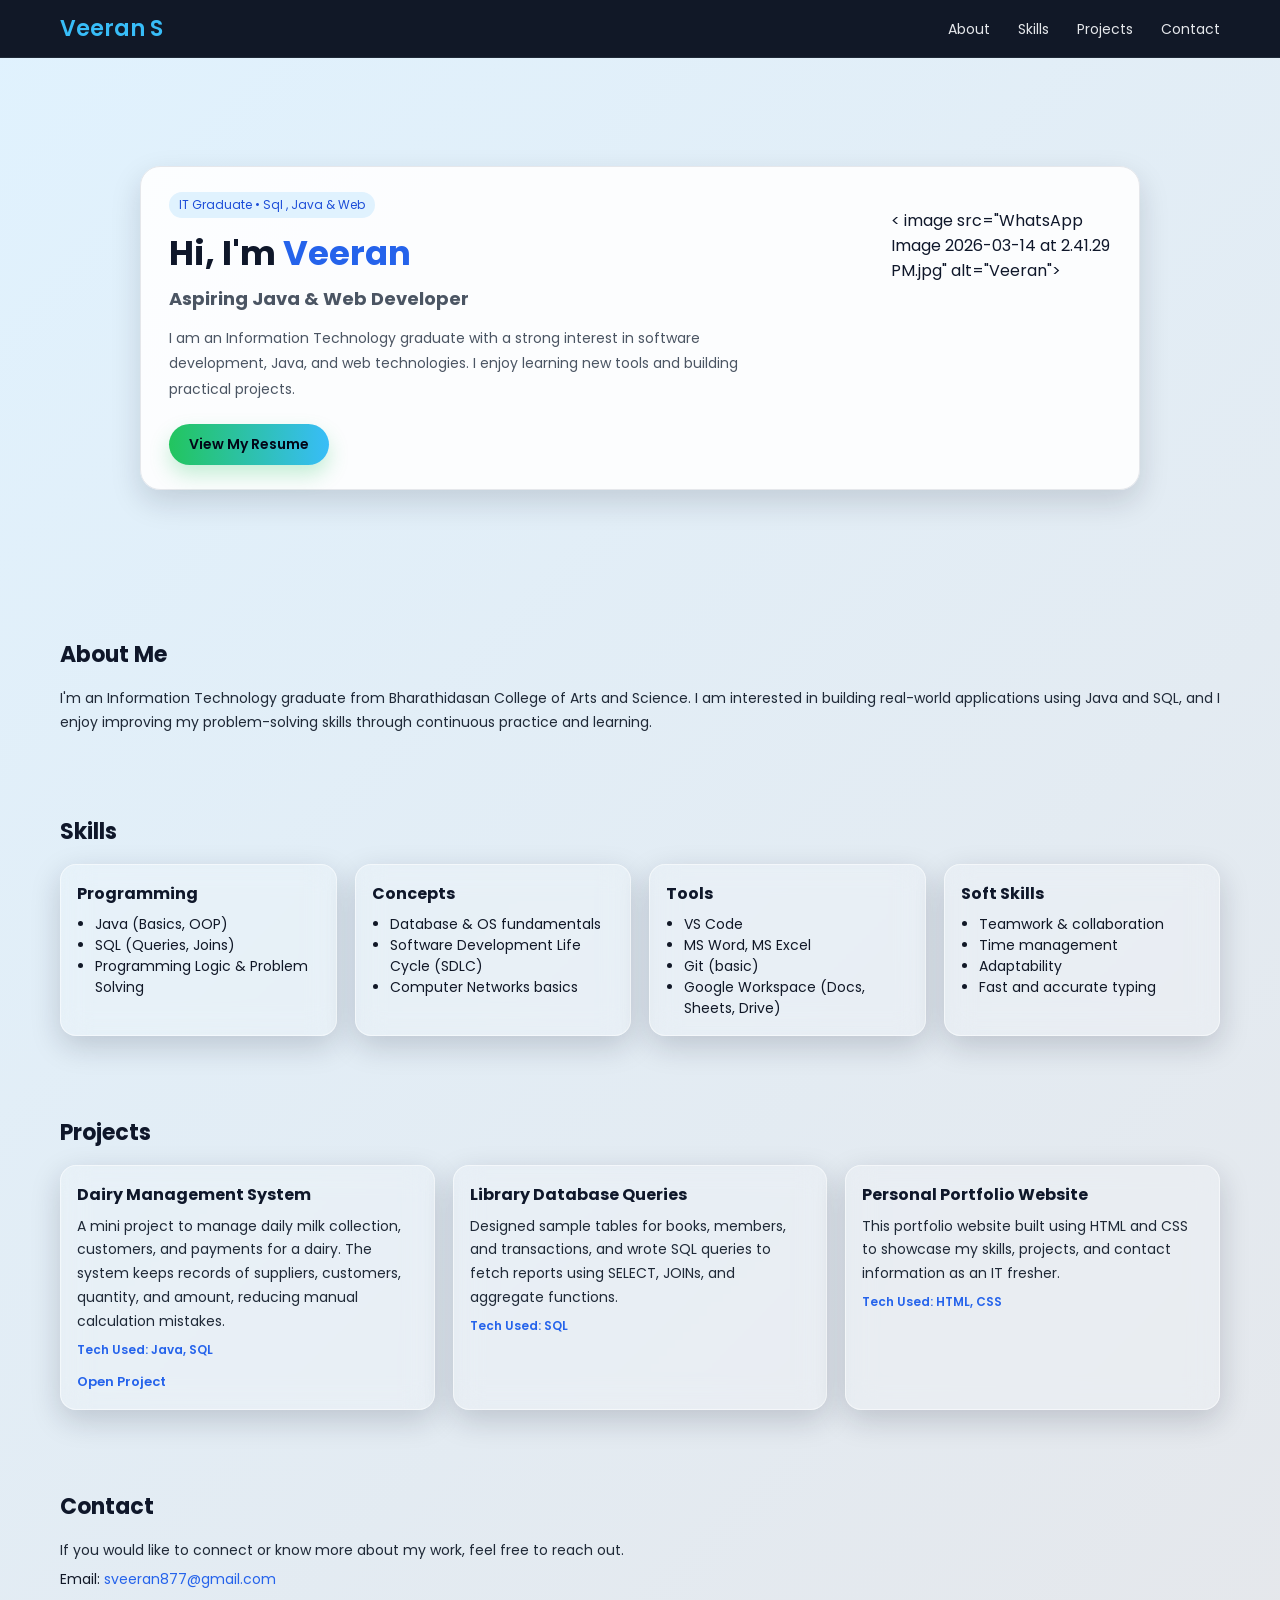
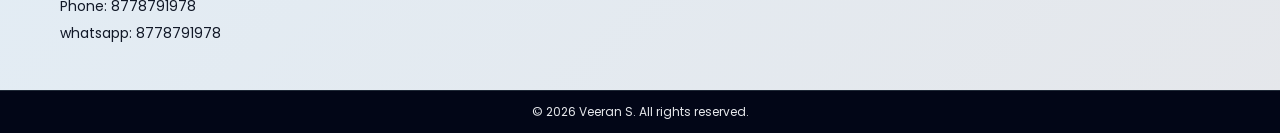
==== index.html @ ae5a6240 "Update index.html" ====
<!doctype html>
<html lang="en">
  <head>
    <meta charset="UTF-8" />
    <title>Veeran S | Portfolio</title>
    <link rel="stylesheet" href="style.css" />
  </head>
  <body>
    <!-- Navbar -->
    <header class="navbar">
      <div class="logo">Veeran S</div>
      <nav>
        <a href="#about">About</a>
        <a href="#skills">Skills</a>
        <a href="#projects">Projects</a>
        <a href="#contact">Contact</a>
      </nav>
    </header>

    <!-- Hero section -->
    <section class="hero">
      <div class="hero-content">
        <div class="hero-text">
          <p class="tag">IT Graduate •  Sql , Java & Web</p>
          <h1>Hi, I'm <span class="highlight">Veeran</span></h1>
          <h2>Aspiring Java & Web Developer</h2>
          <p class="hero-desc">
            I am an Information Technology graduate with a strong interest in
            software development, Java, and web technologies. I enjoy learning
            new tools and building practical projects.
          </p>
          <a href="Veera Resume.pdf" class="btn" target="_blank">View My Resume</a>

        </div>

        <div class="hero-photo">
          <div class="photo-frame">
            <!-- Photo file: 1234.avif (same folder as index.html) -->
            < image src="WhatsApp Image 2026-03-14 at 2.41.29 PM.jpg" alt="Veeran">
          </div>
        </div>
      </div>
    </section>

    <!-- About -->
    <section id="about" class="section">
      <h2>About Me</h2>
      <p>
        I'm an Information Technology graduate from Bharathidasan College of
        Arts and Science. I am interested in building real-world applications
        using Java and SQL, and I enjoy improving my problem-solving skills
        through continuous practice and learning.
      </p>
    </section>

    <!-- Skills -->
    <section id="skills" class="section">
      <h2>Skills</h2>

      <div class="skills-grid">
        <div class="skill-card">
          <h3>Programming</h3>
          <ul>
            <li>Java (Basics, OOP)</li>
            <li>SQL (Queries, Joins)</li>
            <li>Programming Logic & Problem Solving</li>
          </ul>
        </div>

        <div class="skill-card">
          <h3>Concepts</h3>
          <ul>
            <li>Database & OS fundamentals</li>
            <li>Software Development Life Cycle (SDLC)</li>
            <li>Computer Networks basics</li>
          </ul>
        </div>

        <div class="skill-card">
          <h3>Tools</h3>
          <ul>
            <li>VS Code</li>
            <li>MS Word, MS Excel</li>
            <li>Git (basic)</li>
            <li>Google Workspace (Docs, Sheets, Drive)</li>
          </ul>
        </div>

        <div class="skill-card">
          <h3>Soft Skills</h3>
          <ul>
            <li>Teamwork & collaboration</li>
            <li>Time management</li>
            <li>Adaptability</li>
            <li>Fast and accurate typing</li>
          </ul>
        </div>
      </div>
    </section>

    <!-- Projects -->
    <section id="projects" class="section">
      <h2>Projects</h2>

      <div class="projects-grid">
       <div class="project-card">
  <h3>Dairy Management System</h3>
  <p>
    A mini project to manage daily milk collection, customers, and payments for a dairy.
    The system keeps records of suppliers, customers, quantity, and amount, reducing
    manual calculation mistakes.
  </p>
  <p class="tech">Tech Used: Java, SQL</p>
  <a class="project-link" href="dairy%20management%20system/" target="_blank">Open Project</a>
</div>


        <div class="project-card">
          <h3>Library Database Queries</h3>
          <p>
            Designed sample tables for books, members, and transactions, and
            wrote SQL queries to fetch reports using SELECT, JOINs, and
            aggregate functions.
          </p>
          <p class="tech">Tech Used: SQL</p>
        </div>

        <div class="project-card">
          <h3>Personal Portfolio Website</h3>
          <p>
            This portfolio website built using HTML and CSS to showcase my
            skills, projects, and contact information as an IT fresher.
          </p>
          <p class="tech">Tech Used: HTML, CSS</p>
        </div>
      </div>
    </section>

    <!-- Contact -->
    <section id="contact" class="section">
      <h2>Contact</h2>
      <p>
        If you would like to connect or know more about my work, feel free to
        reach out.
      </p>
      <ul class="contact-list">
        <li>
          Email: <a href="mailto:sveeran877@gmail.com">sveeran877@gmail.com</a>
        </li>
        <li>Phone: 8778791978</li>
        <li>whatsapp: 8778791978</li>
        <!-- Ready aana apram uncomment pannalaam -->
        <!-- <li>LinkedIn: <a href="#" target="_blank">My LinkedIn</a></li> -->
        <!-- <li>GitHub: <a href="#" target="_blank">My GitHub</a></li> -->
      </ul>
    </section>

    <footer class="footer">
      <p>© 2026 Veeran S. All rights reserved.</p>
    </footer>
  </body>
</html>
---- style.css ----
@import url('https://fonts.googleapis.com/css2?family=Poppins:wght@300;400;600&display=swap');

* {
  margin: 0;
  padding: 0;
  box-sizing: border-box;
  font-family: 'Poppins', sans-serif;
}

/* Overall background – light grey, not pure white */
body {
  background: linear-gradient(135deg, #e0f2fe, #e5e7eb);
  color: #0f172a;
}


/* Navbar – slightly darker */
.navbar {
  position: sticky;
  top: 0;
  background: #111827;
  padding: 12px 60px;
  display: flex;
  justify-content: space-between;
  align-items: center;
  z-index: 10;
  border-bottom: 1px solid #1f2937;
}

.logo {
  font-weight: 600;
  font-size: 22px;
  color: #38bdf8;
}

.navbar nav a {
  margin-left: 24px;
  text-decoration: none;
  color: #e5e7eb;
  font-size: 14px;
  transition: 0.2s;
}

.navbar nav a:hover {
  color: #38bdf8;
}

/* Hero – subtle dark with soft gradient */
/* Hero – light background, text clear ah theriyanum */
.hero {
  padding: 70px 20px 70px;
  min-height: 60vh;
  display: flex;
  justify-content: center;
  align-items: center;
}

.hero-content {
  max-width: 1000px;
  width: 100%;
  padding: 24px 28px;
  border-radius: 20px;
  background: rgba(255, 255, 255, 0.9);  /* innum white, glass blur kammi */
  border: 1px solid #e5e7eb;
  box-shadow: 0 12px 30px rgba(15, 23, 42, 0.15);
  display: flex;
  align-items: center;
  justify-content: space-between;
  gap: 36px;
}

.hero-text {
  max-width: 600px;
  color: #0f172a;   /* main text dark */
}

.tag {
  display: inline-block;
  font-size: 12px;
  padding: 4px 10px;
  border-radius: 999px;
  background: #e0f2fe;
  color: #1d4ed8;
  margin-bottom: 10px;
}

.hero h1 {
  font-size: 34px;
  margin-bottom: 6px;
  color: #0f172a;
}

.highlight {
  color: #2563eb;
}

.hero h2 {
  font-size: 18px;
  margin-bottom: 14px;
  color: #4b5563;
}

.hero-desc {
  font-size: 14px;
  line-height: 1.8;
  margin-bottom: 22px;
  color: #4b5563;
}


.btn {
  display: inline-block;
  padding: 10px 20px;
  background: linear-gradient(90deg, #22c55e, #38bdf8);
  color: #020617;
  text-decoration: none;
  border-radius: 999px;
  font-weight: 600;
  font-size: 14px;
  box-shadow: 0 10px 20px rgba(34, 197, 94, 0.25);
}

/* Photo */
.hero-photo {
  display: flex;
  justify-content: center;
}


 .photo-frame {
  width: 220px;
  height: 240px;
  border-radius: 24px;
}


.photo-frame img {
  width: 100%;
  height: 100%;
  object-fit: cover;
}

/* Sections – light grey, cards on top */
/* Sections – transparent feel */
.section {
  padding: 40px 60px;
  background: transparent;
}

.section:nth-of-type(even) {
  background: transparent;
}

.section h2 {
  font-size: 22px;
  margin-bottom: 16px;
  color: #0f172a;
}

.section p {
  font-size: 14px;
  color: #1f2937;
  line-height: 1.7;
}

/* Skills grid */
.skills-grid {
  display: grid;
  grid-template-columns: repeat(auto-fit, minmax(230px, 1fr));
  gap: 18px;
  margin-top: 10px;
}

/* Glass card base */
.skill-card,
.project-card {
  background: rgba(255, 255, 255, 0.18);
  border-radius: 16px;
  padding: 16px;
  border: 1px solid rgba(255, 255, 255, 0.5);
  backdrop-filter: blur(14px);
  -webkit-backdrop-filter: blur(14px);
  box-shadow: 0 10px 30px rgba(15, 23, 42, 0.18);
}

/* Skills specific */
.skill-card h3 {
  margin-bottom: 8px;
  font-size: 16px;
  color: #0f172a;
}

.skill-card ul {
  list-style: disc;
  margin-left: 18px;
  font-size: 14px;
  color: #111827;
}

/* Projects grid */
.projects-grid {
  display: grid;
  grid-template-columns: repeat(auto-fit, minmax(250px, 1fr));
  gap: 18px;
  margin-top: 10px;
}

.project-card {
  transition: transform 0.15s ease, box-shadow 0.15s ease, border-color 0.15s;
}

.project-card:hover {
  transform: translateY(-4px);
  border-color: rgba(59, 130, 246, 0.7);
  box-shadow: 0 14px 36px rgba(15, 23, 42, 0.22);
}

.project-card h3 {
  margin-bottom: 8px;
  font-size: 16px;
  color: #0f172a;
}

.project-card p {
  font-size: 14px;
  margin-bottom: 6px;
  color: #1f2937;
}

.project-card .tech {
  font-size: 12px;
  color: #2563eb;
  font-weight: 600;
}

.project-link {
  display: inline-block;
  margin-top: 6px;
  font-size: 13px;
  color: #2563eb;
  text-decoration: none;
  font-weight: 600;
}

.project-link:hover {
  text-decoration: underline;
}


/* Contact */
.contact-list {
  list-style: none;
  font-size: 14px;
  color: #111827;
  margin-top: 6px;
}

.contact-list li {
  margin-bottom: 6px;
}

.contact-list a {
  color: #2563eb;
  text-decoration: none;
}

/* Footer */
.footer {
  text-align: center;
  padding: 12px 0;
  font-size: 12px;
  color: #e5e7eb;
  background: #020617;
  border-top: 1px solid #1f2937;
}

/* Responsive */
@media (max-width: 768px) {
  .navbar {
    padding: 10px 18px;
  }

  .hero {
    padding: 40px 18px 40px;
  }

  .hero-content {
    flex-direction: column-reverse;
  }

  .section {
    padding: 30px 18px;
  }

  .hero h1 {
    font-size: 26px;
  }
}
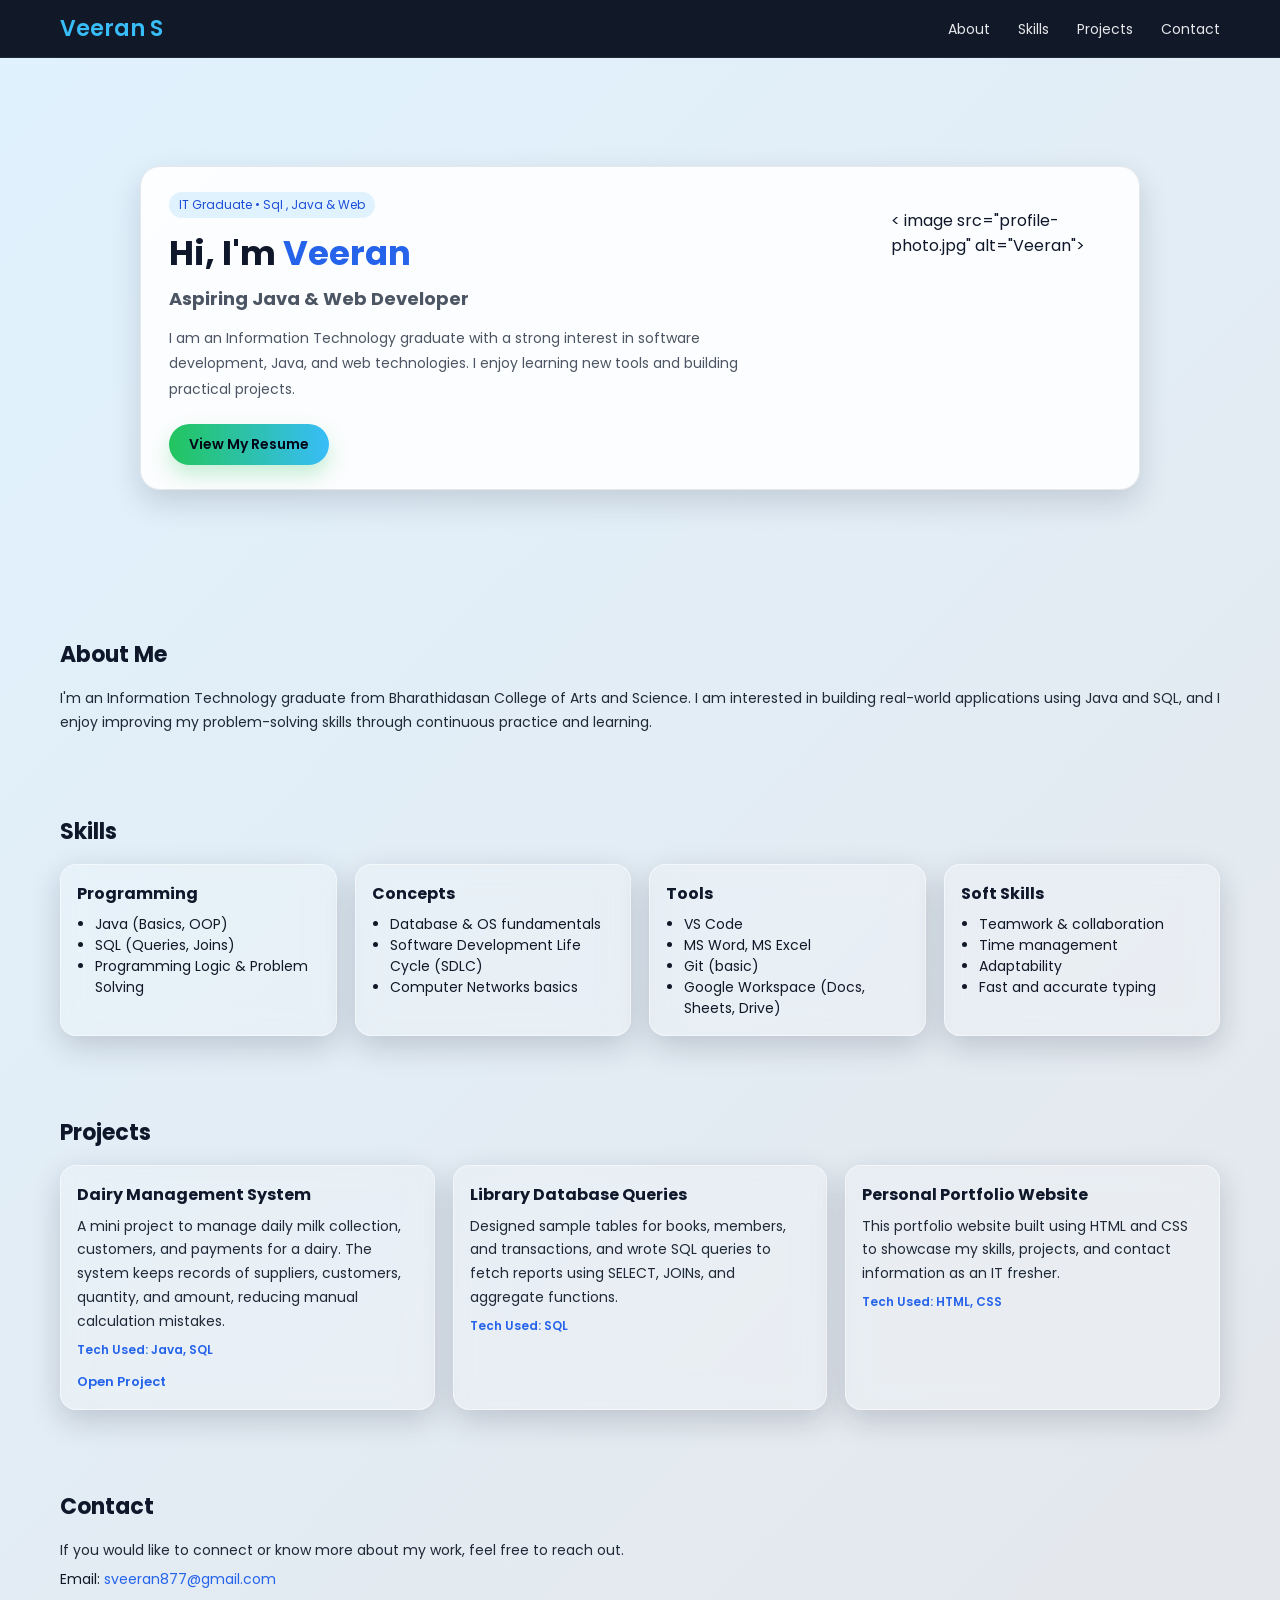
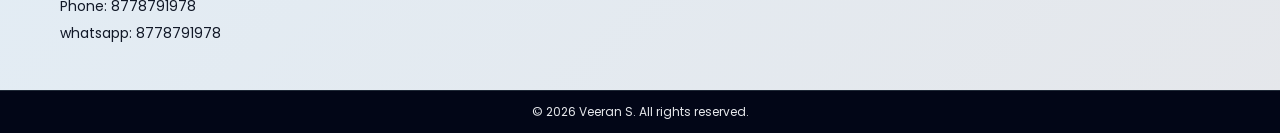
==== commit dc7f45e1: "Update index.html" ====
--- a/index.html
+++ b/index.html
@@ -36,7 +36,7 @@
         <div class="hero-photo">
           <div class="photo-frame">
             <!-- Photo file: 1234.avif (same folder as index.html) -->
-            < image src="WhatsApp Image 2026-03-14 at 2.41.29 PM.jpg" alt="Veeran">
+            < image src="profile-photo.jpg" alt="Veeran">
           </div>
         </div>
       </div>
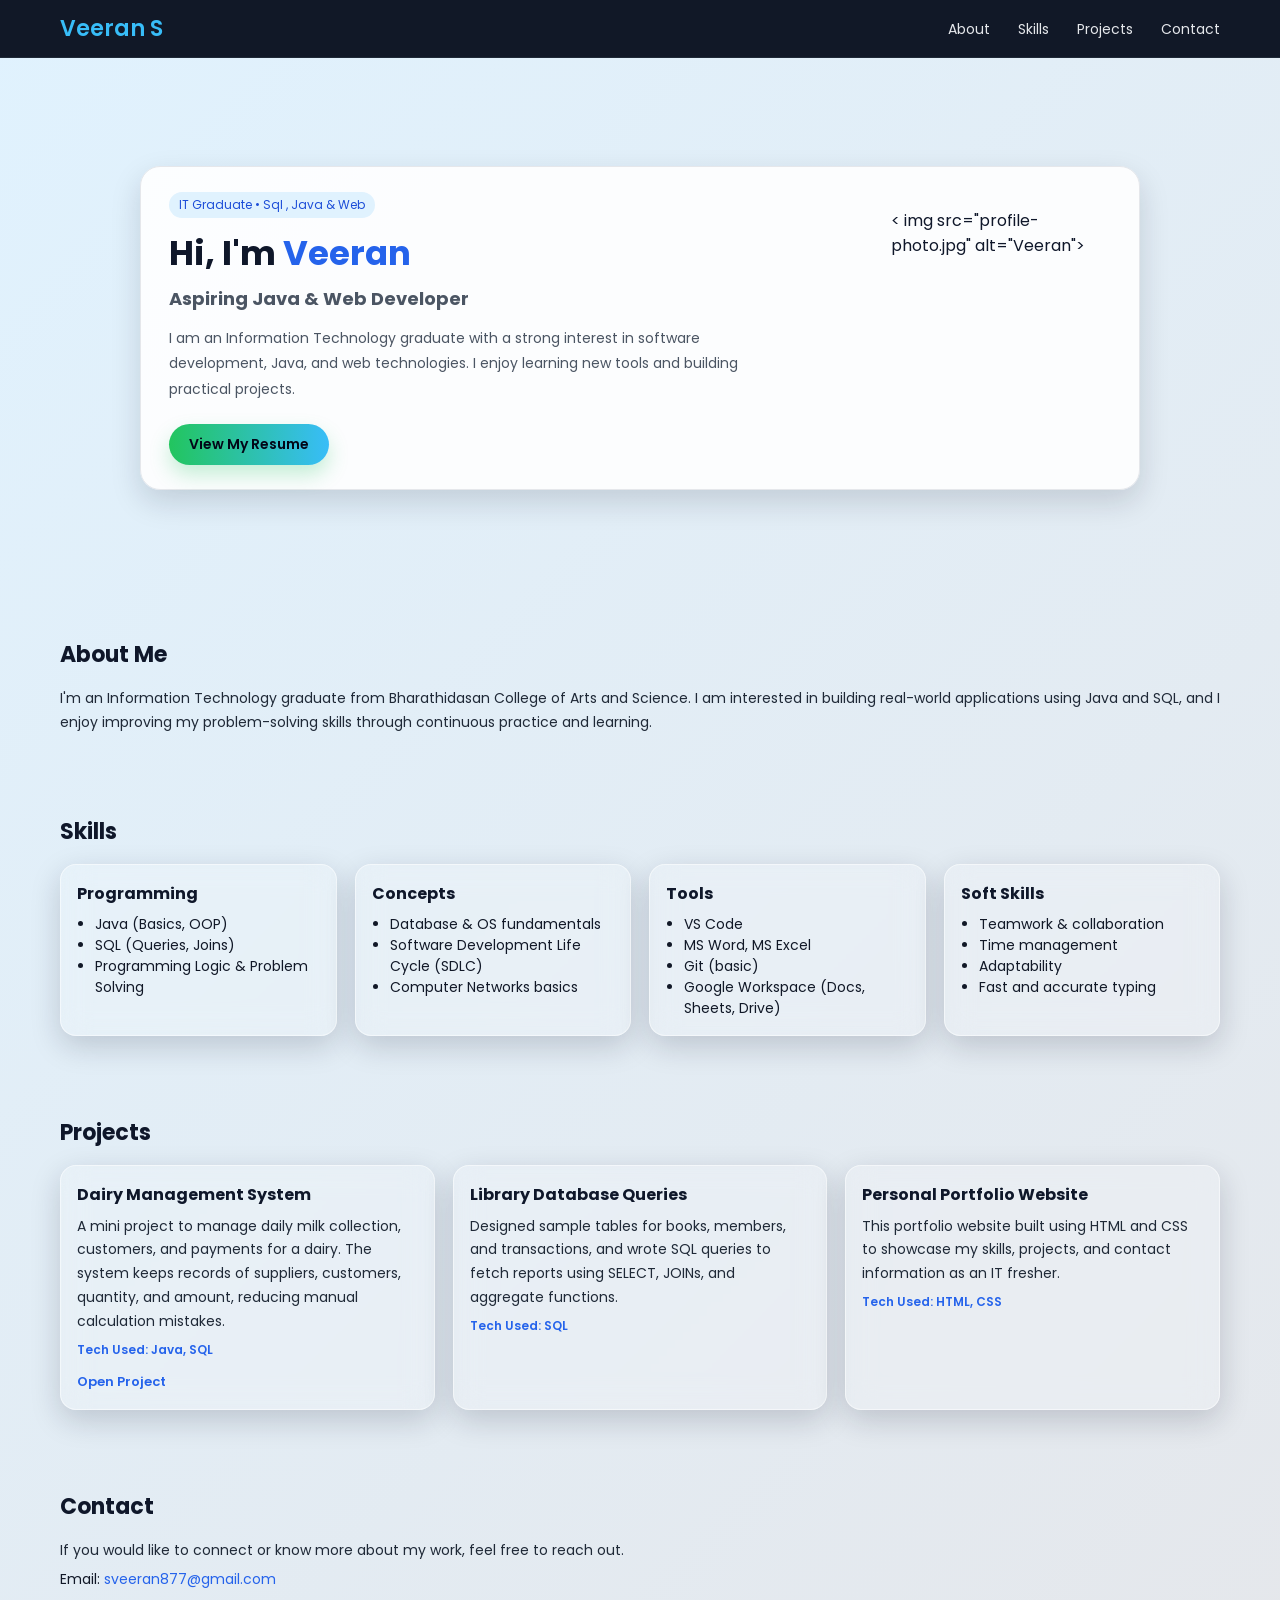
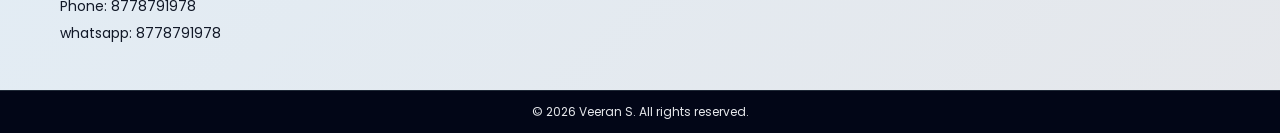
==== commit 398e5797: "Update index.html" ====
--- a/index.html
+++ b/index.html
@@ -36,7 +36,7 @@
         <div class="hero-photo">
           <div class="photo-frame">
             <!-- Photo file: 1234.avif (same folder as index.html) -->
-            < image src="profile-photo.jpg" alt="Veeran">
+            < img src="profile-photo.jpg" alt="Veeran">
           </div>
         </div>
       </div>
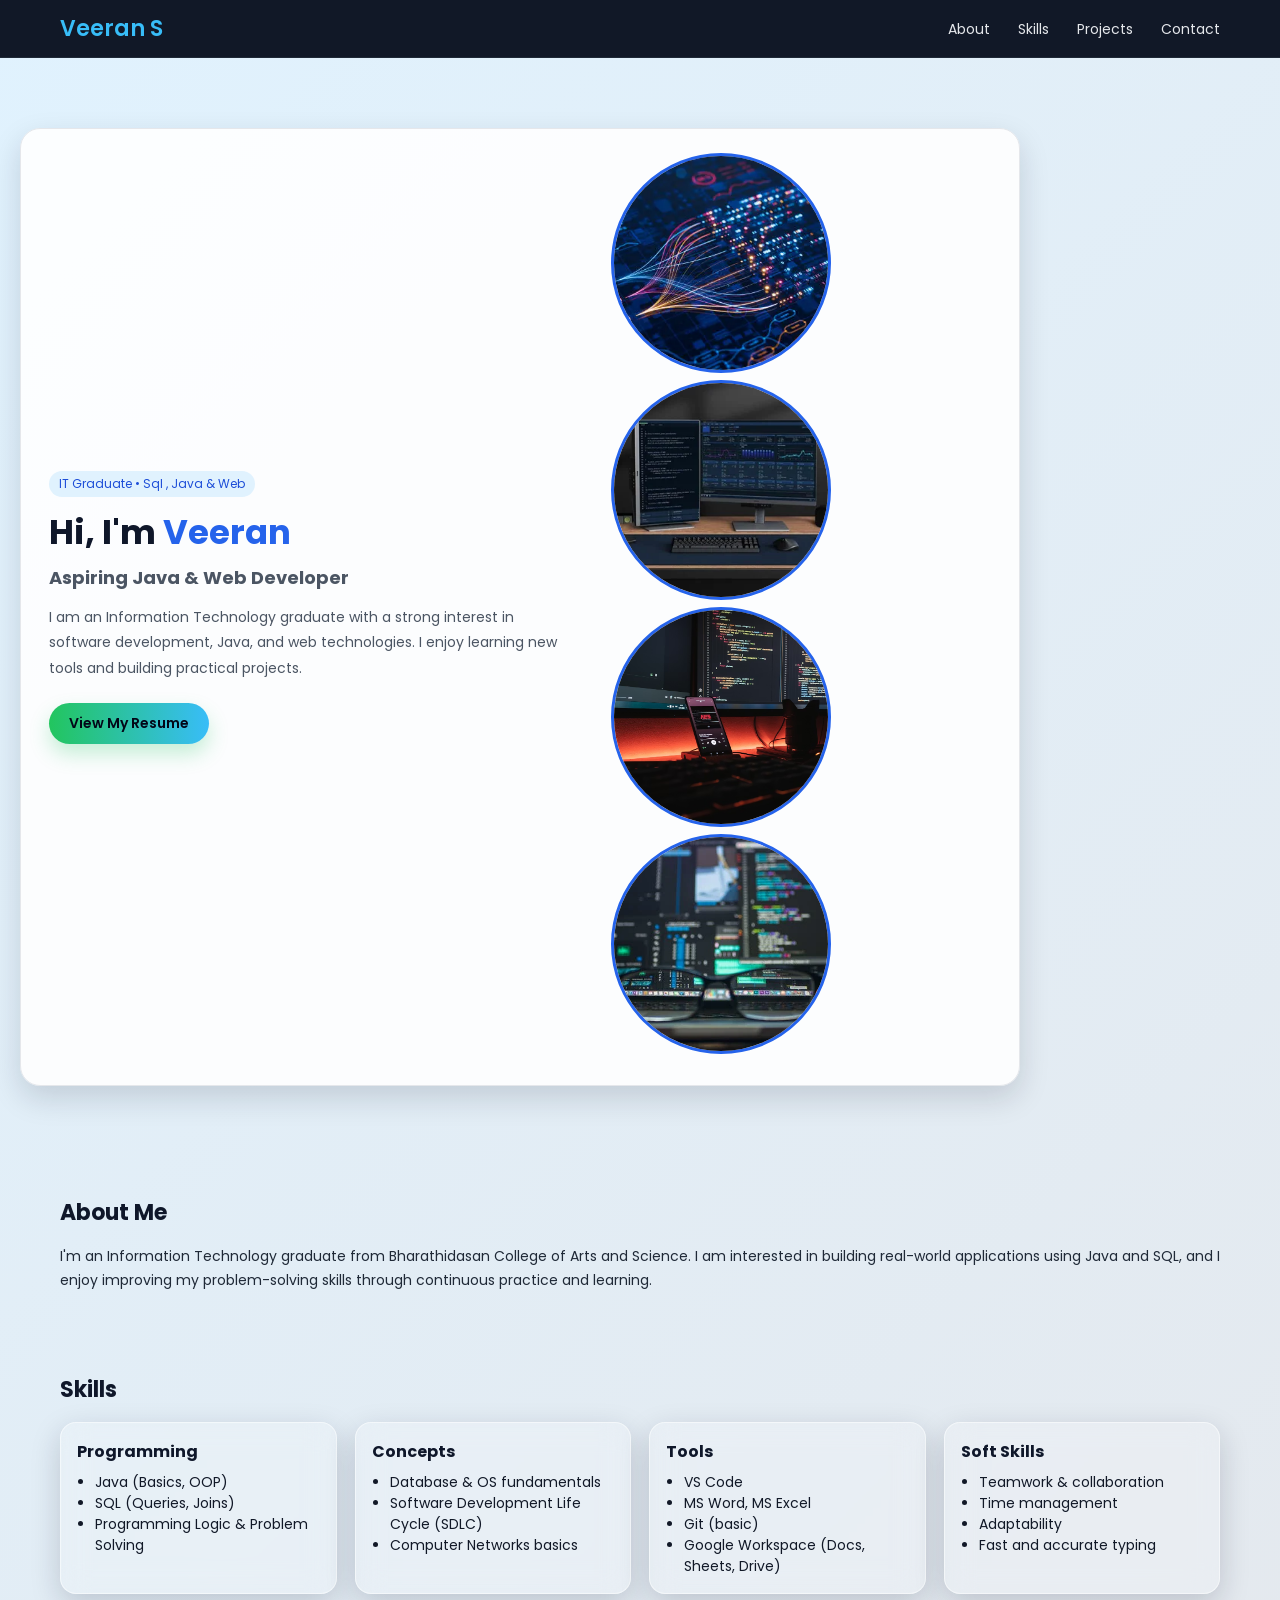
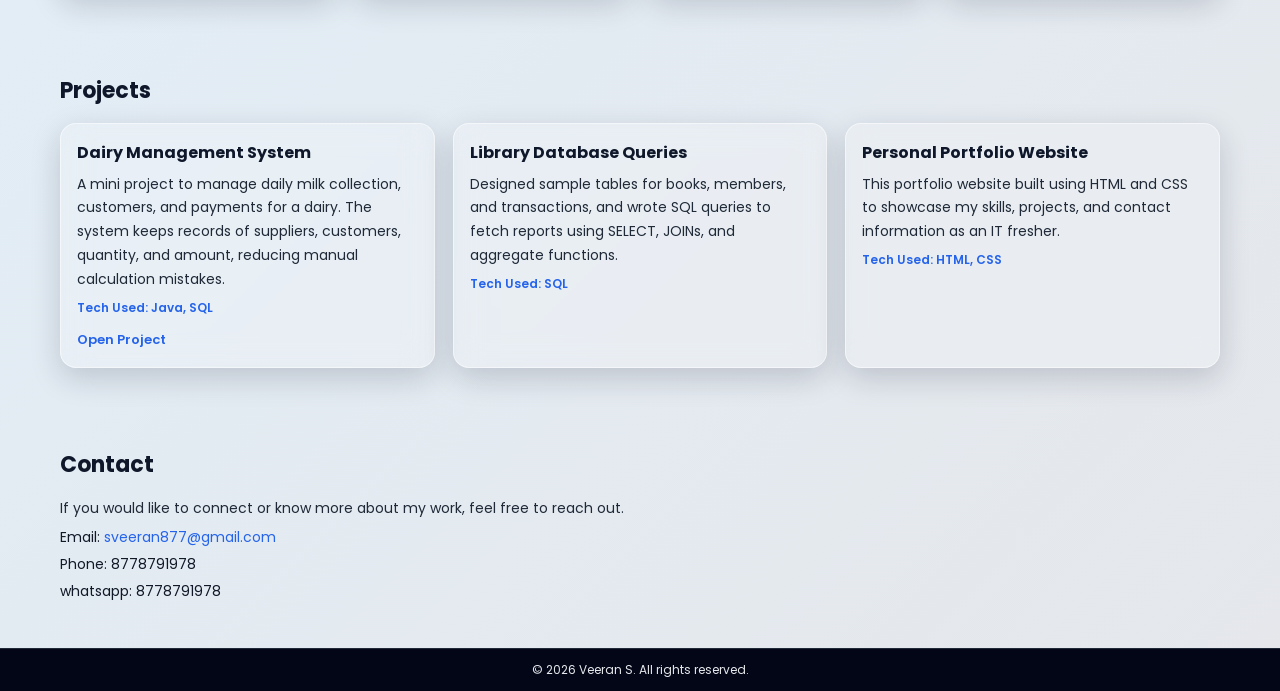
==== commit be57e932: "Update index.html" ====
--- a/index.html
+++ b/index.html
@@ -30,13 +30,15 @@
             new tools and building practical projects.
           </p>
           <a href="Veera Resume.pdf" class="btn" target="_blank">View My Resume</a>
-
         </div>
 
         <div class="hero-photo">
-          <div class="photo-frame">
-            <!-- Photo file: 1234.avif (same folder as index.html) -->
-            < img src="profile-photo.jpg" alt="Veeran">
+          <div class="photo-grid">
+            <!-- இங்கு உன் real image names போடு -->
+            <img src="v1.jpg" alt="Veeran photo 1" />
+            <img src="v3.jpg" alt="Veeran photo 2" />
+            <img src="v4.jpg" alt="Veeran photo 3" />
+            <img src="v5.jpg" alt="Veeran photo 4" />
           </div>
         </div>
       </div>
@@ -103,17 +105,16 @@
       <h2>Projects</h2>
 
       <div class="projects-grid">
-       <div class="project-card">
-  <h3>Dairy Management System</h3>
-  <p>
-    A mini project to manage daily milk collection, customers, and payments for a dairy.
-    The system keeps records of suppliers, customers, quantity, and amount, reducing
-    manual calculation mistakes.
-  </p>
-  <p class="tech">Tech Used: Java, SQL</p>
-  <a class="project-link" href="dairy%20management%20system/" target="_blank">Open Project</a>
-</div>
-
+        <div class="project-card">
+          <h3>Dairy Management System</h3>
+          <p>
+            A mini project to manage daily milk collection, customers, and payments for a dairy.
+            The system keeps records of suppliers, customers, quantity, and amount, reducing
+            manual calculation mistakes.
+          </p>
+          <p class="tech">Tech Used: Java, SQL</p>
+          <a class="project-link" href="dairy%20management%20system/" target="_blank">Open Project</a>
+        </div>
 
         <div class="project-card">
           <h3>Library Database Queries</h3>
@@ -149,9 +150,6 @@
         </li>
         <li>Phone: 8778791978</li>
         <li>whatsapp: 8778791978</li>
-        <!-- Ready aana apram uncomment pannalaam -->
-        <!-- <li>LinkedIn: <a href="#" target="_blank">My LinkedIn</a></li> -->
-        <!-- <li>GitHub: <a href="#" target="_blank">My GitHub</a></li> -->
       </ul>
     </section>
 
--- a/style.css
+++ b/style.css
@@ -105,6 +105,34 @@
   line-height: 1.8;
   margin-bottom: 22px;
   color: #4b5563;
+}
+.hero-photo img {
+  width: 220px;        /* size adjust pannalaam */
+  height: 220px;       /* same width & height = perfect circle */
+  border-radius: 50%;  /* circle shape */
+  object-fit: cover;   /* face zoom correct ah irukka usefull */
+  border: 3px solid #2563eb; /* optional nice border */
+}
+
+.hero {
+  display: flex;
+  align-items: center;
+  justify-content: space-between;
+  gap: 40px;
+}
+
+.hero-photo {
+  display: flex;
+  align-items: center;
+  justify-content: center;
+}
+
+.hero-photo img {
+  width: 220px;
+  height: 220px;
+  border-radius: 50%;
+  object-fit: cover;
+  border: 3px solid #2563eb;
 }
 
 
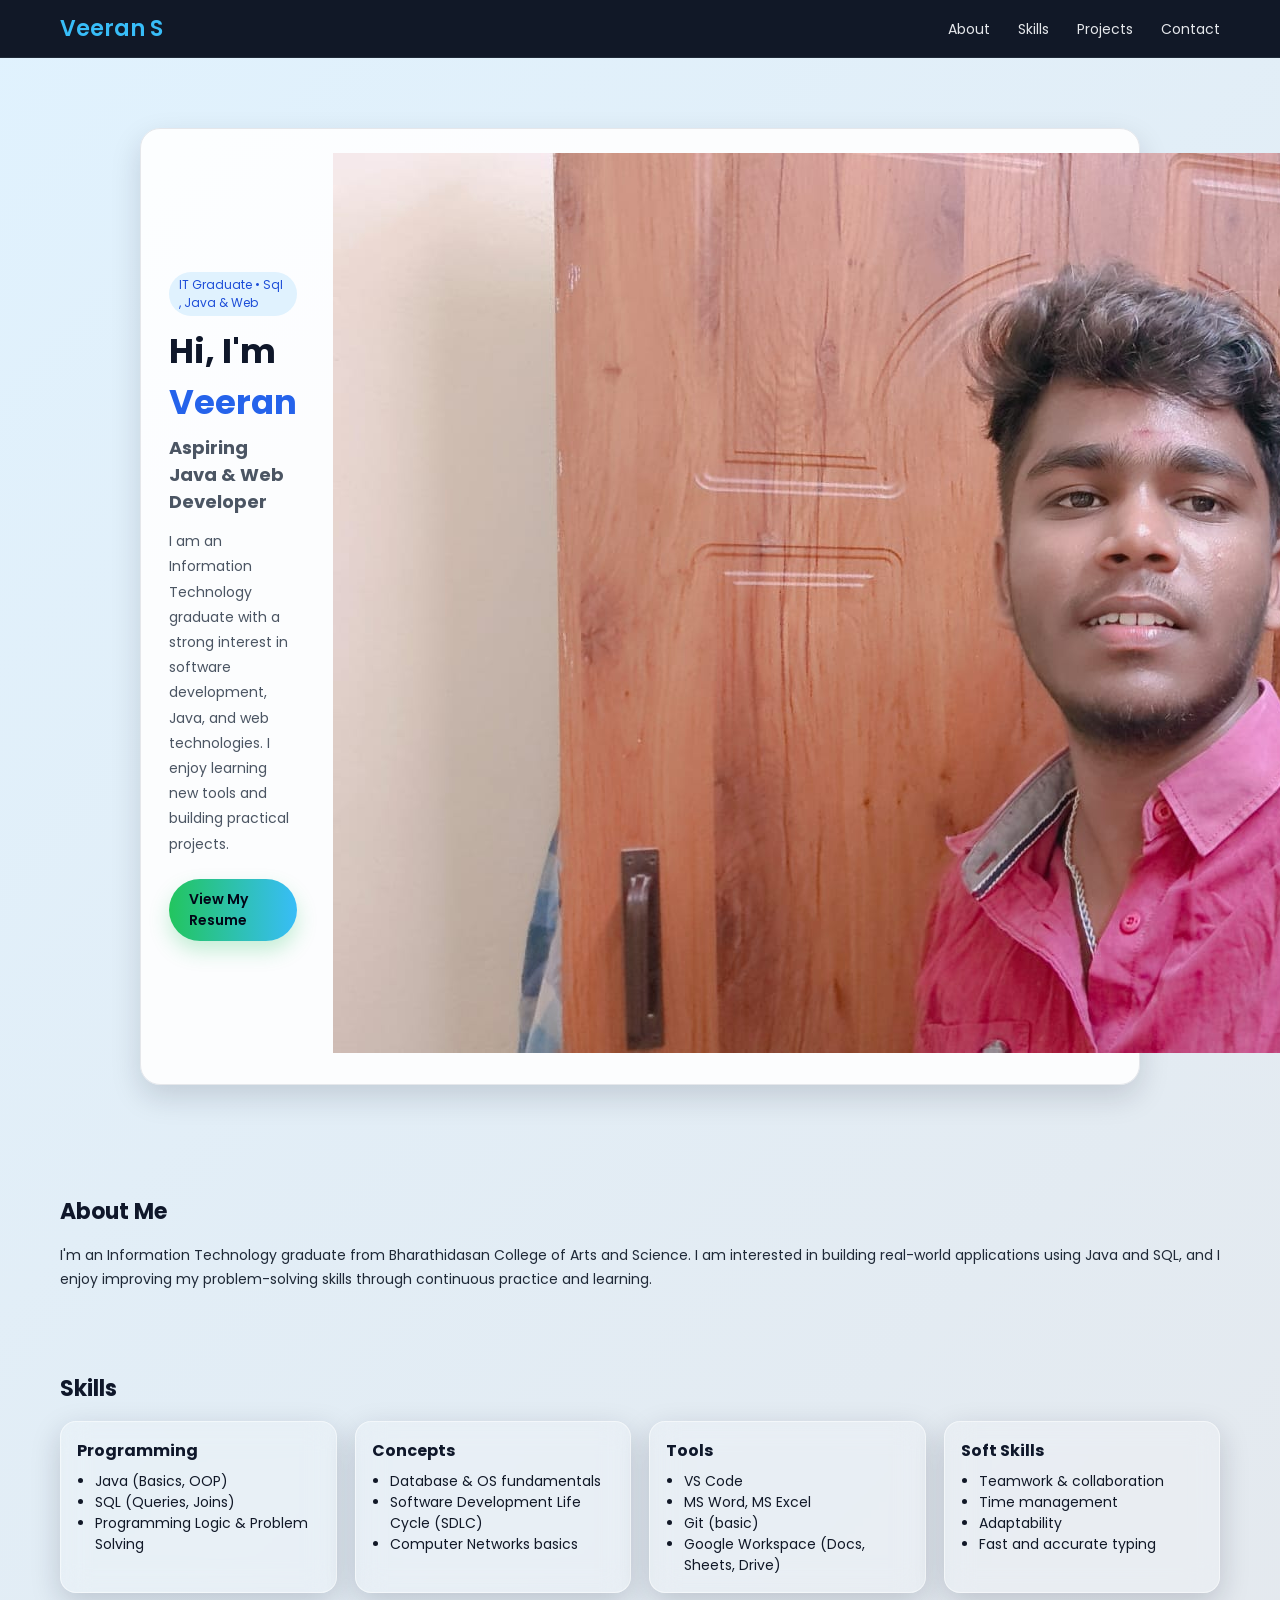
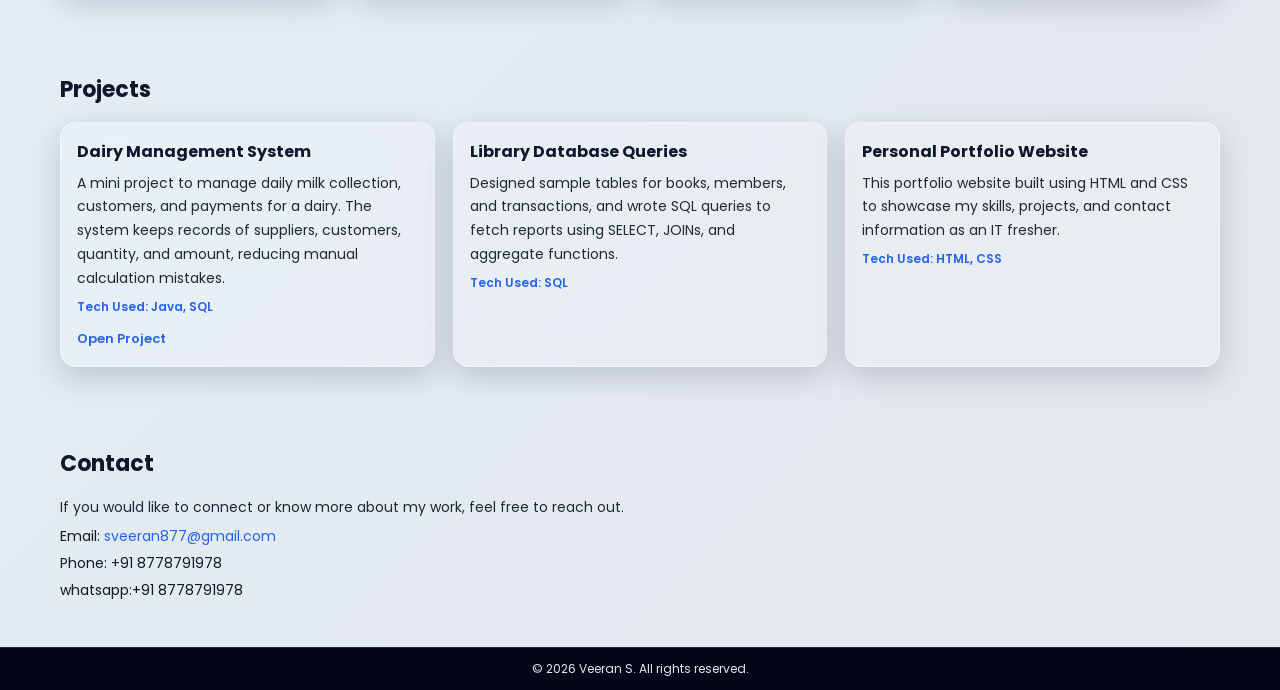
==== commit 9320c8d1: "Update index.html" ====
--- a/index.html
+++ b/index.html
@@ -30,15 +30,13 @@
             new tools and building practical projects.
           </p>
           <a href="Veera Resume.pdf" class="btn" target="_blank">View My Resume</a>
+
         </div>
 
         <div class="hero-photo">
-          <div class="photo-grid">
-            <!-- இங்கு உன் real image names போடு -->
-            <img src="v1.jpg" alt="Veeran photo 1" />
-            <img src="v3.jpg" alt="Veeran photo 2" />
-            <img src="v4.jpg" alt="Veeran photo 3" />
-            <img src="v5.jpg" alt="Veeran photo 4" />
+          <div class="photo-frame">
+            <!-- Photo file: 1234.avif (same folder as index.html) -->
+            <img src="profile-photo.jpg" alt="Veeran">
           </div>
         </div>
       </div>
@@ -105,16 +103,17 @@
       <h2>Projects</h2>
 
       <div class="projects-grid">
-        <div class="project-card">
-          <h3>Dairy Management System</h3>
-          <p>
-            A mini project to manage daily milk collection, customers, and payments for a dairy.
-            The system keeps records of suppliers, customers, quantity, and amount, reducing
-            manual calculation mistakes.
-          </p>
-          <p class="tech">Tech Used: Java, SQL</p>
-          <a class="project-link" href="dairy%20management%20system/" target="_blank">Open Project</a>
-        </div>
+       <div class="project-card">
+  <h3>Dairy Management System</h3>
+  <p>
+    A mini project to manage daily milk collection, customers, and payments for a dairy.
+    The system keeps records of suppliers, customers, quantity, and amount, reducing
+    manual calculation mistakes.
+  </p>
+  <p class="tech">Tech Used: Java, SQL</p>
+  <a class="project-link" href="dairy%20management%20system/" target="_blank">Open Project</a>
+</div>
+
 
         <div class="project-card">
           <h3>Library Database Queries</h3>
@@ -148,8 +147,11 @@
         <li>
           Email: <a href="mailto:sveeran877@gmail.com">sveeran877@gmail.com</a>
         </li>
-        <li>Phone: 8778791978</li>
-        <li>whatsapp: 8778791978</li>
+        <li>Phone: +91 8778791978</li>
+        <li>whatsapp:+91 8778791978</li>
+        <!-- Ready aana apram uncomment pannalaam -->
+        <!-- <li>LinkedIn: <a href="#" target="_blank">My LinkedIn</a></li> -->
+        <!-- <li>GitHub: <a href="#" target="_blank">My GitHub</a></li> -->
       </ul>
     </section>
 
--- a/style.css
+++ b/style.css
@@ -13,8 +13,7 @@
   color: #0f172a;
 }
 
-
-/* Navbar – slightly darker */
+/* Navbar */
 .navbar {
   position: sticky;
   top: 0;
@@ -45,8 +44,7 @@
   color: #38bdf8;
 }
 
-/* Hero – subtle dark with soft gradient */
-/* Hero – light background, text clear ah theriyanum */
+/* Hero */
 .hero {
   padding: 70px 20px 70px;
   min-height: 60vh;
@@ -60,7 +58,7 @@
   width: 100%;
   padding: 24px 28px;
   border-radius: 20px;
-  background: rgba(255, 255, 255, 0.9);  /* innum white, glass blur kammi */
+  background: rgba(255, 255, 255, 0.9);
   border: 1px solid #e5e7eb;
   box-shadow: 0 12px 30px rgba(15, 23, 42, 0.15);
   display: flex;
@@ -71,7 +69,7 @@
 
 .hero-text {
   max-width: 600px;
-  color: #0f172a;   /* main text dark */
+  color: #0f172a;
 }
 
 .tag {
@@ -106,36 +104,29 @@
   margin-bottom: 22px;
   color: #4b5563;
 }
-.hero-photo img {
-  width: 220px;        /* size adjust pannalaam */
-  height: 220px;       /* same width & height = perfect circle */
-  border-radius: 50%;  /* circle shape */
-  object-fit: cover;   /* face zoom correct ah irukka usefull */
-  border: 3px solid #2563eb; /* optional nice border */
-}
-
-.hero {
-  display: flex;
-  align-items: center;
-  justify-content: space-between;
-  gap: 40px;
-}
-
+
+/* Hero photo 2x2 grid */
 .hero-photo {
   display: flex;
   align-items: center;
   justify-content: center;
 }
 
-.hero-photo img {
-  width: 220px;
-  height: 220px;
+.photo-grid {
+  display: grid;
+  grid-template-columns: repeat(2, 1fr);
+  gap: 10px;
+}
+
+.photo-grid img {
+  width: 110px;
+  height: 110px;
   border-radius: 50%;
   object-fit: cover;
   border: 3px solid #2563eb;
 }
 
-
+/* Button */
 .btn {
   display: inline-block;
   padding: 10px 20px;
@@ -148,28 +139,7 @@
   box-shadow: 0 10px 20px rgba(34, 197, 94, 0.25);
 }
 
-/* Photo */
-.hero-photo {
-  display: flex;
-  justify-content: center;
-}
-
-
- .photo-frame {
-  width: 220px;
-  height: 240px;
-  border-radius: 24px;
-}
-
-
-.photo-frame img {
-  width: 100%;
-  height: 100%;
-  object-fit: cover;
-}
-
-/* Sections – light grey, cards on top */
-/* Sections – transparent feel */
+/* Sections */
 .section {
   padding: 40px 60px;
   background: transparent;
@@ -274,7 +244,6 @@
   text-decoration: underline;
 }
 
-
 /* Contact */
 .contact-list {
   list-style: none;
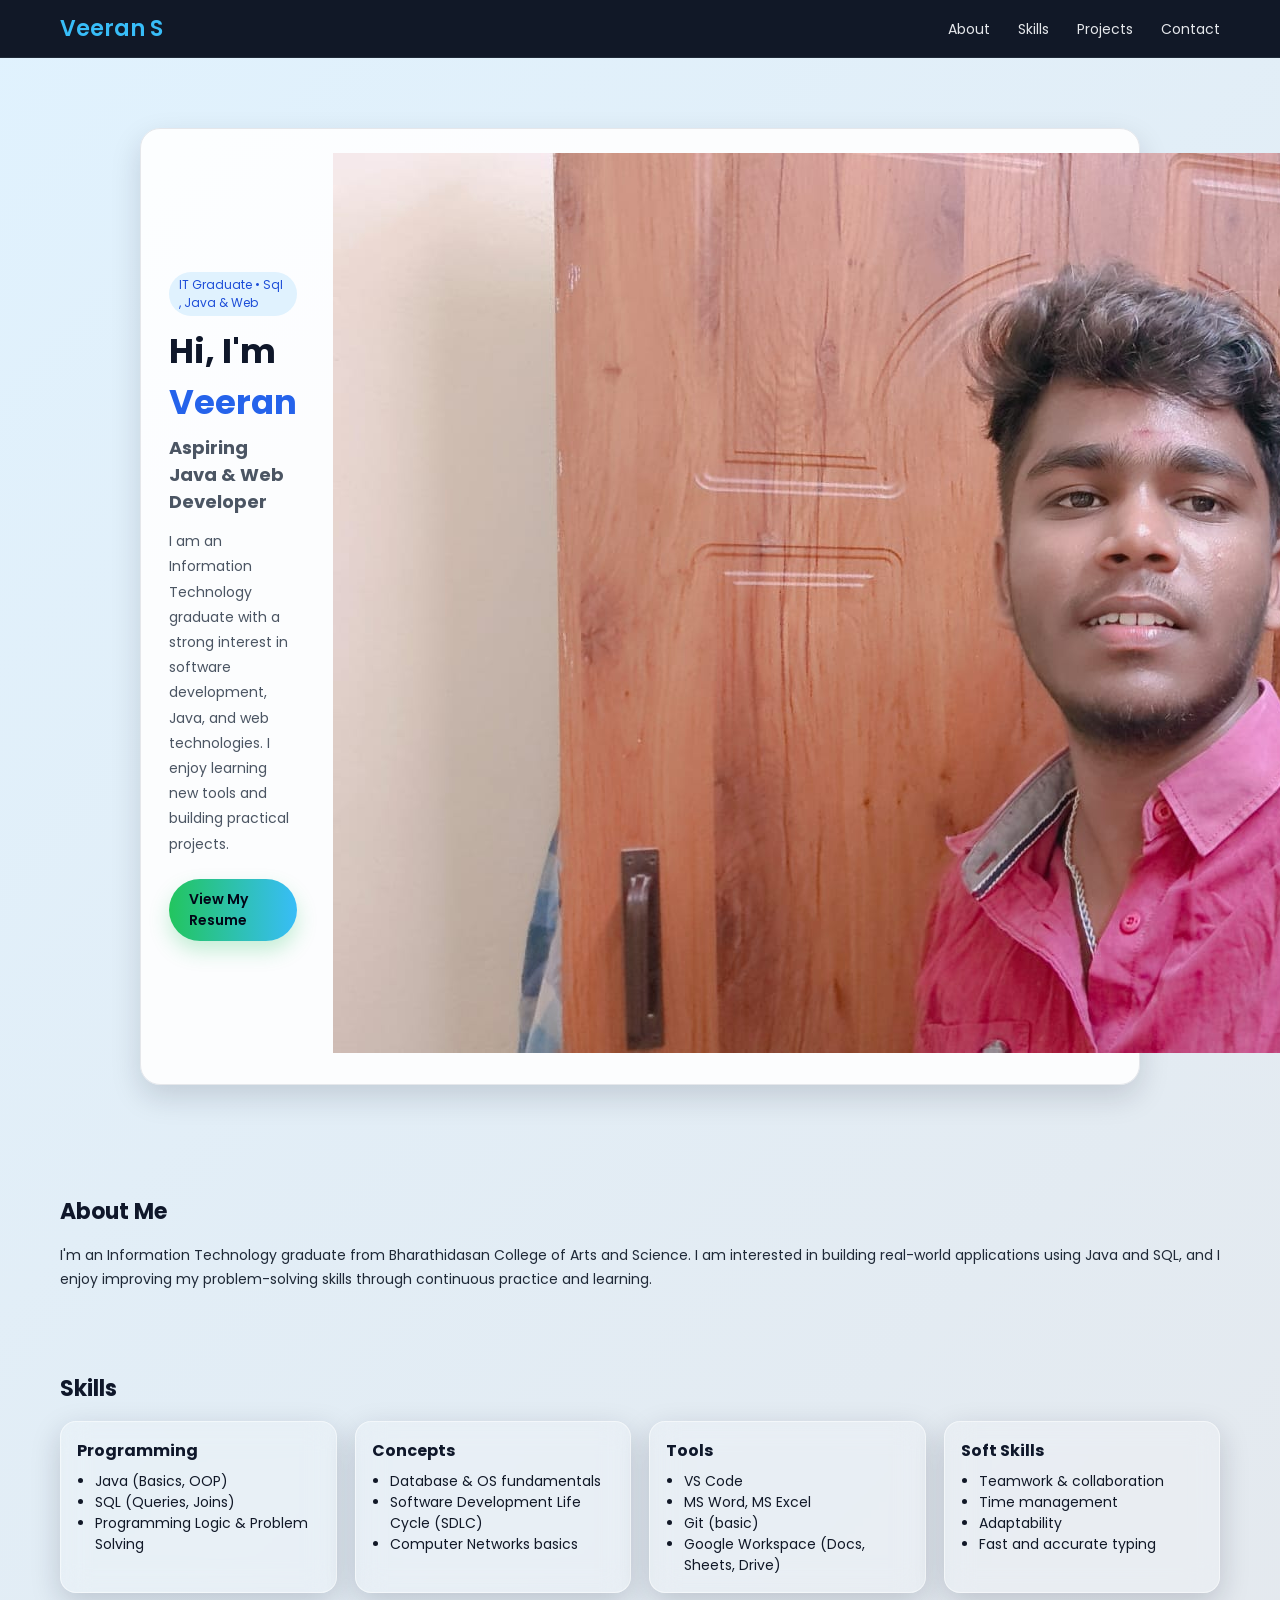
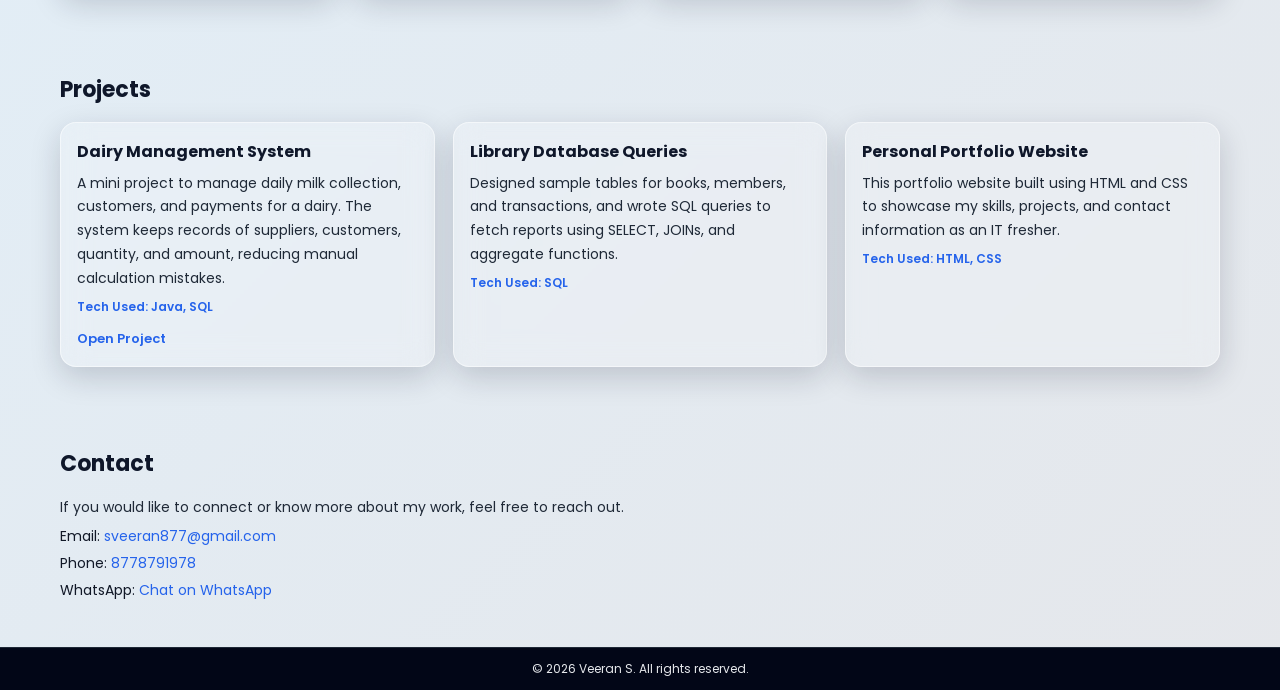
==== commit cb07e907: "Update index.html" ====
--- a/index.html
+++ b/index.html
@@ -147,11 +147,15 @@
         <li>
           Email: <a href="mailto:sveeran877@gmail.com">sveeran877@gmail.com</a>
         </li>
-        <li>Phone: +91 8778791978</li>
-        <li>whatsapp:+91 8778791978</li>
-        <!-- Ready aana apram uncomment pannalaam -->
-        <!-- <li>LinkedIn: <a href="#" target="_blank">My LinkedIn</a></li> -->
-        <!-- <li>GitHub: <a href="#" target="_blank">My GitHub</a></li> -->
+      <li>
+  Phone:
+  <a href="tel:+918778791978">8778791978</a>
+</li>
+<li>
+  WhatsApp:
+  <a href="https://wa.me/918778791978" target="_blank">Chat on WhatsApp</a>
+</li>
+
       </ul>
     </section>
 
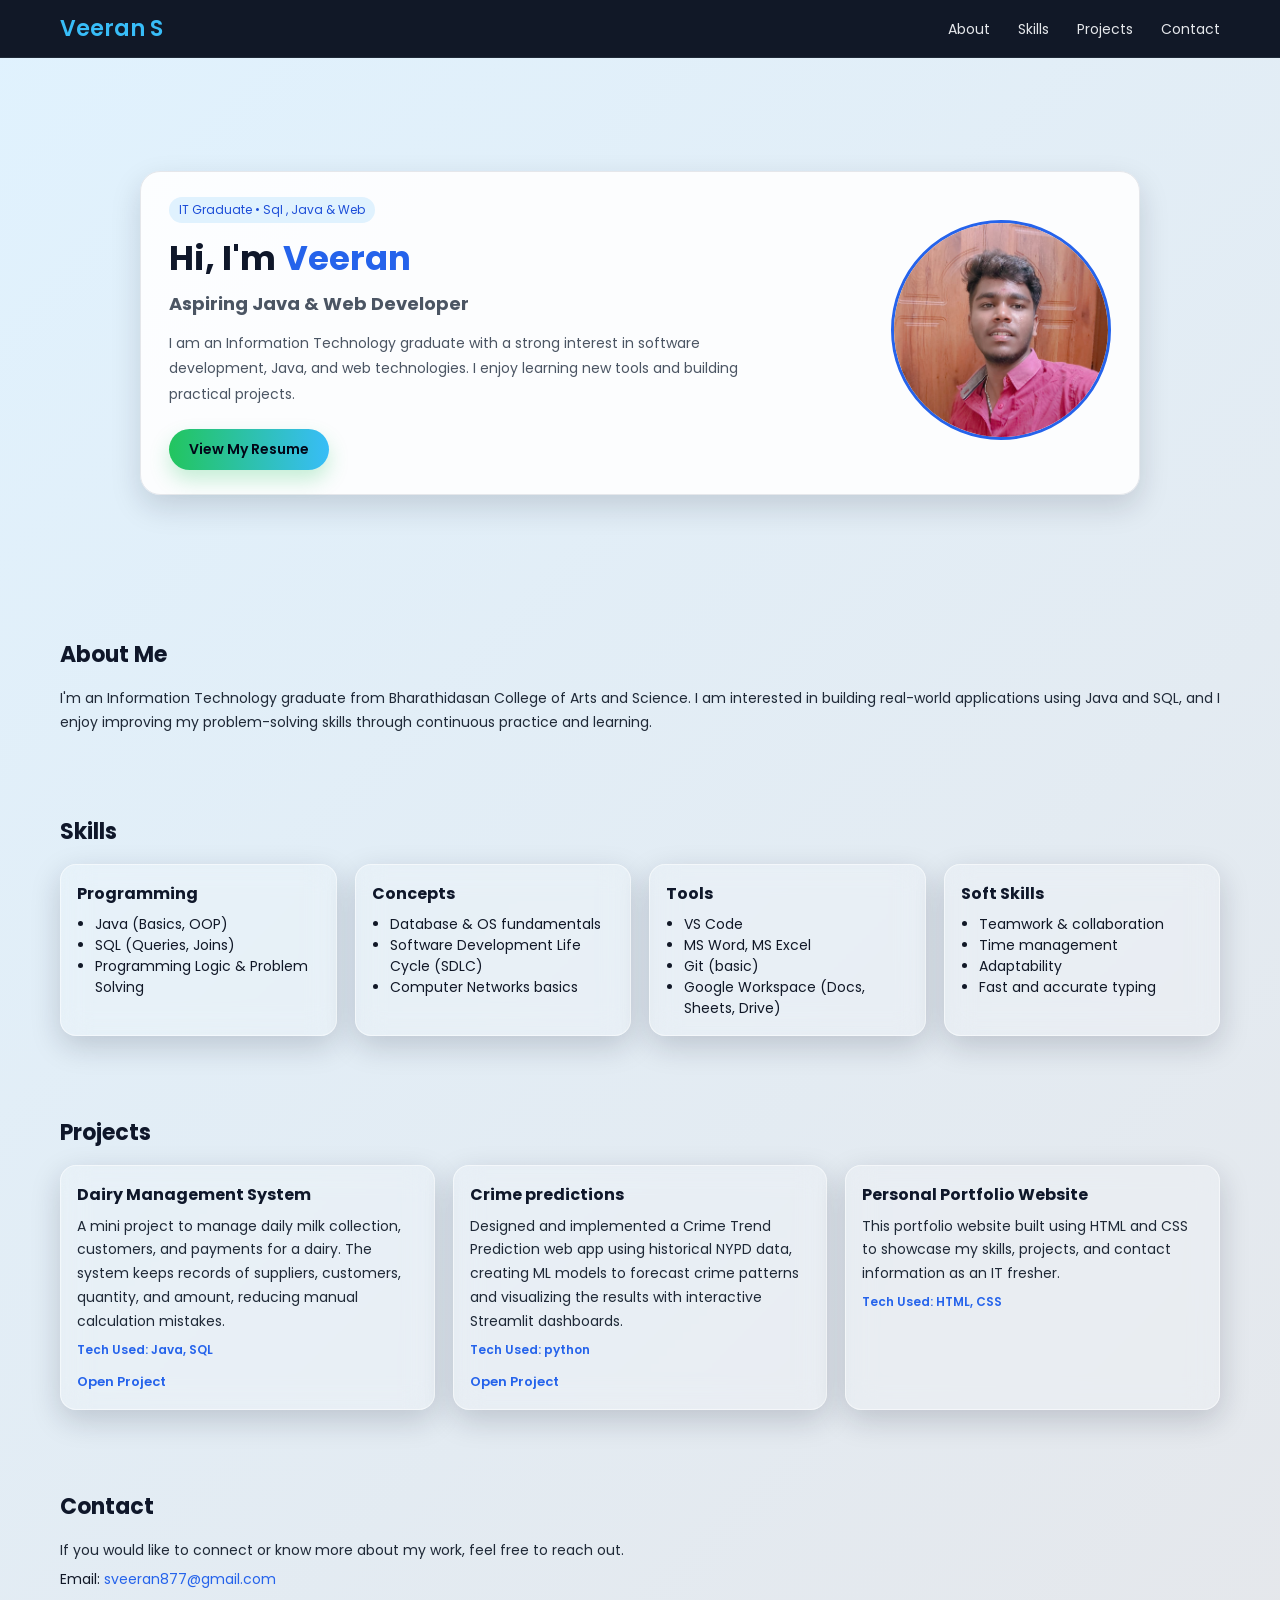
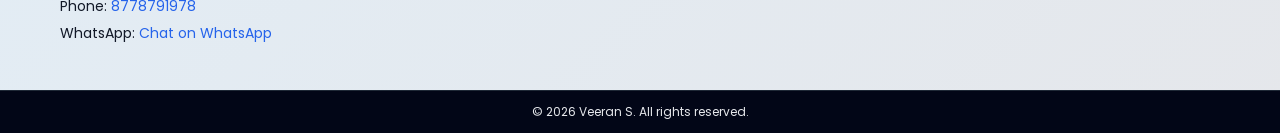
==== commit d61fed33: "Update index.html" ====
--- a/index.html
+++ b/index.html
@@ -116,13 +116,15 @@
 
 
         <div class="project-card">
-          <h3>Library Database Queries</h3>
+          <h3>Crime predictions </h3>
           <p>
-            Designed sample tables for books, members, and transactions, and
-            wrote SQL queries to fetch reports using SELECT, JOINs, and
-            aggregate functions.
+            Designed and implemented a Crime Trend Prediction web app using 
+            historical NYPD data, creating ML models to forecast crime 
+            patterns and visualizing the results with interactive
+            Streamlit dashboards.
           </p>
-          <p class="tech">Tech Used: SQL</p>
+          <p class="tech">Tech Used: python</p>
+          <a class="project-link" href=https://crimetrend-acnhssrjpsntcgz7jqc2yf.streamlit.app/ target="_blank">Open Project</a>
         </div>
 
         <div class="project-card">
--- a/style.css
+++ b/style.css
@@ -13,7 +13,7 @@
   color: #0f172a;
 }
 
-/* Navbar */
+/* Navbar – slightly darker */
 .navbar {
   position: sticky;
   top: 0;
@@ -37,16 +37,20 @@
   text-decoration: none;
   color: #e5e7eb;
   font-size: 14px;
-  transition: 0.2s;
+  position: relative;
+  transition: color 0.18s ease, transform 0.18s ease, text-shadow 0.18s ease;
 }
 
 .navbar nav a:hover {
   color: #38bdf8;
-}
-
-/* Hero */
+  transform: translateY(-1px);
+  text-shadow: 0 0 8px rgba(56, 189, 248, 0.8);
+}
+
+
+/* Hero – light background, text clear ah theriyanum */
 .hero {
-  padding: 70px 20px 70px;
+  padding: 50px 16px 40px;
   min-height: 60vh;
   display: flex;
   justify-content: center;
@@ -58,7 +62,7 @@
   width: 100%;
   padding: 24px 28px;
   border-radius: 20px;
-  background: rgba(255, 255, 255, 0.9);
+  background: rgba(255, 255, 255, 0.9);  /* innum white, glass blur kammi */
   border: 1px solid #e5e7eb;
   box-shadow: 0 12px 30px rgba(15, 23, 42, 0.15);
   display: flex;
@@ -69,7 +73,7 @@
 
 .hero-text {
   max-width: 600px;
-  color: #0f172a;
+  color: #0f172a;   /* main text dark */
 }
 
 .tag {
@@ -105,28 +109,22 @@
   color: #4b5563;
 }
 
-/* Hero photo 2x2 grid */
+/* Hero photo – single round image */
 .hero-photo {
   display: flex;
   align-items: center;
   justify-content: center;
 }
 
-.photo-grid {
-  display: grid;
-  grid-template-columns: repeat(2, 1fr);
-  gap: 10px;
-}
-
-.photo-grid img {
-  width: 110px;
-  height: 110px;
+.hero-photo img {
+  width: 220px;
+  height: 220px;
   border-radius: 50%;
   object-fit: cover;
   border: 3px solid #2563eb;
 }
 
-/* Button */
+/* Button with glow hover */
 .btn {
   display: inline-block;
   padding: 10px 20px;
@@ -137,9 +135,15 @@
   font-weight: 600;
   font-size: 14px;
   box-shadow: 0 10px 20px rgba(34, 197, 94, 0.25);
-}
-
-/* Sections */
+  transition: transform 0.15s ease, box-shadow 0.15s ease;
+}
+
+.btn:hover {
+  transform: translateY(-2px) scale(1.02);
+  box-shadow: 0 12px 26px rgba(56, 189, 248, 0.45);
+}
+
+/* Sections – transparent feel */
 .section {
   padding: 40px 60px;
   background: transparent;
@@ -203,14 +207,15 @@
   margin-top: 10px;
 }
 
+/* Project cards with glow hover */
 .project-card {
-  transition: transform 0.15s ease, box-shadow 0.15s ease, border-color 0.15s;
+  transition: transform 0.18s ease, box-shadow 0.18s ease, border-color 0.18s;
 }
 
 .project-card:hover {
-  transform: translateY(-4px);
-  border-color: rgba(59, 130, 246, 0.7);
-  box-shadow: 0 14px 36px rgba(15, 23, 42, 0.22);
+  transform: translateY(-4px) scale(1.01);
+  border-color: rgba(59, 130, 246, 0.85);
+  box-shadow: 0 0 22px rgba(59, 130, 246, 0.55);
 }
 
 .project-card h3 {
@@ -278,15 +283,16 @@
   }
 
   .hero {
-    padding: 40px 18px 40px;
+    padding: 24px 16px 24px;
   }
 
   .hero-content {
     flex-direction: column-reverse;
+    gap: 16px;
   }
 
   .section {
-    padding: 30px 18px;
+    padding: 24px 16px;
   }
 
   .hero h1 {
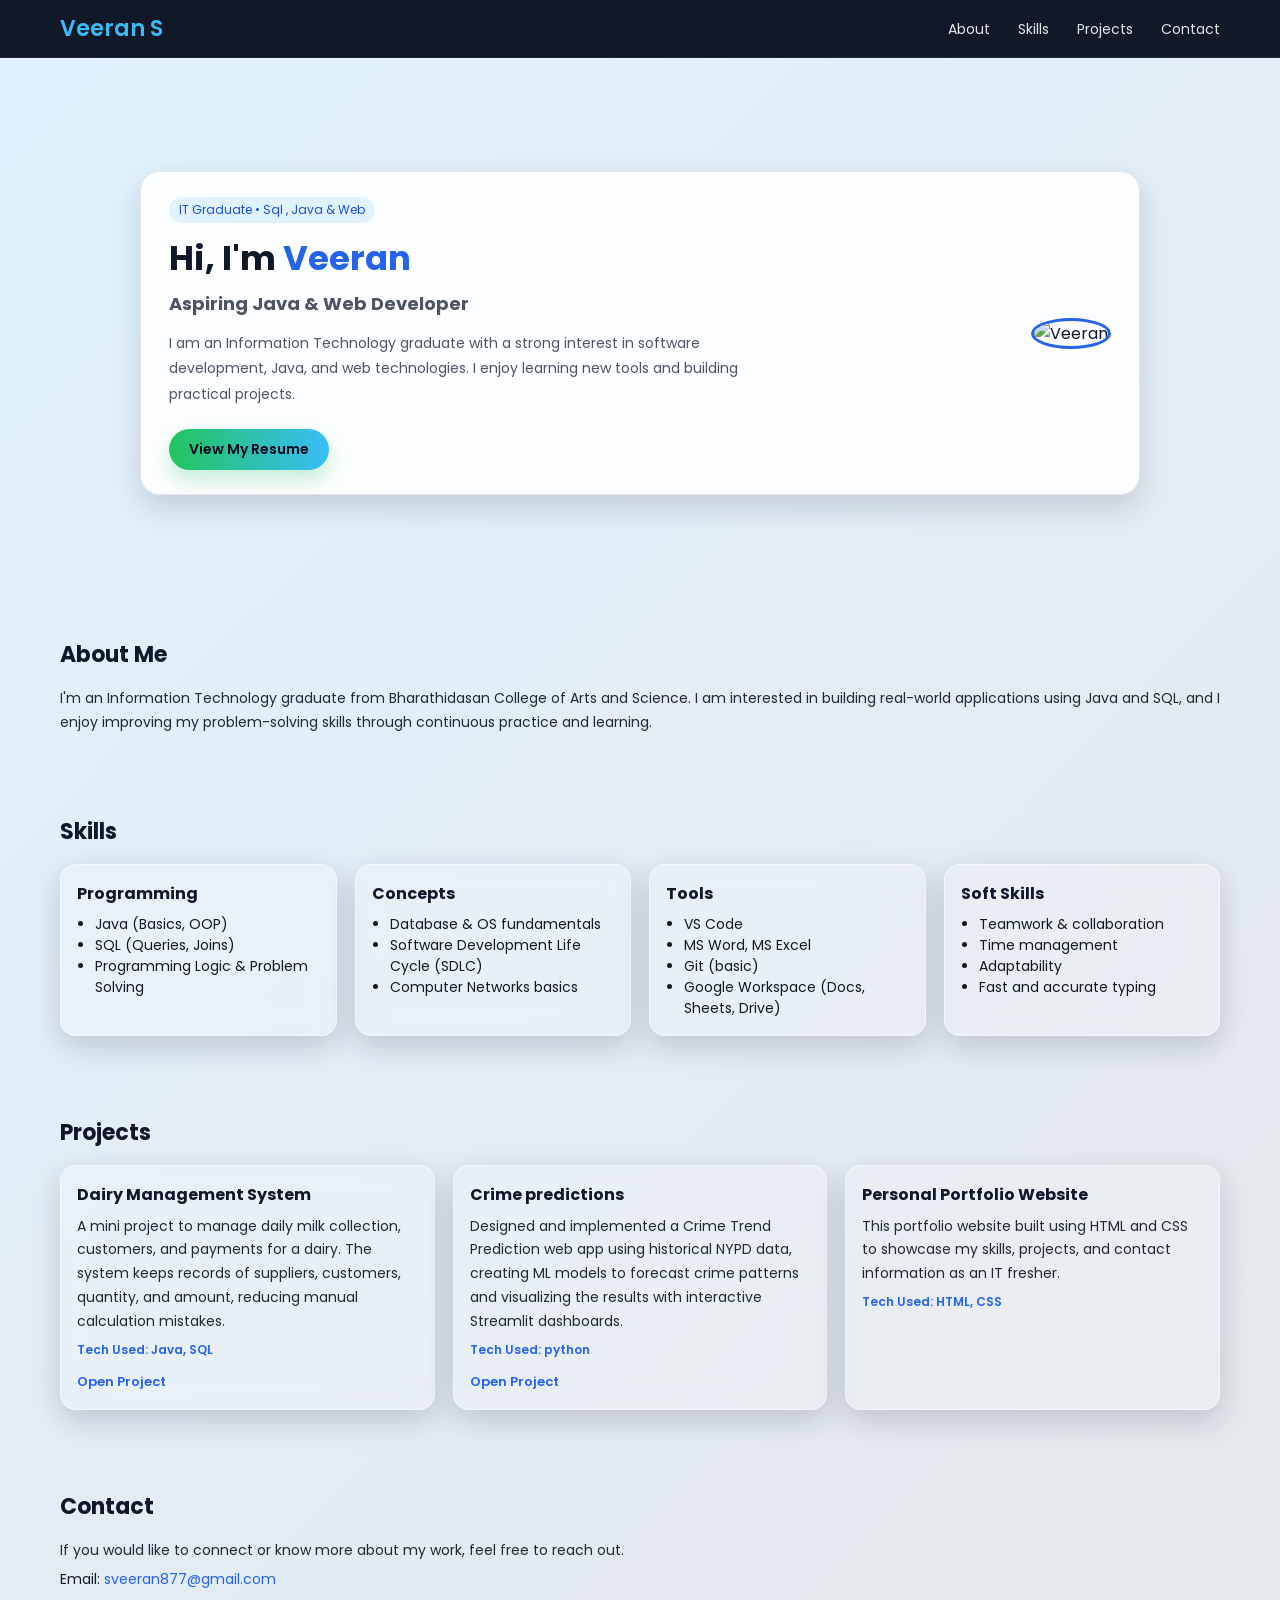
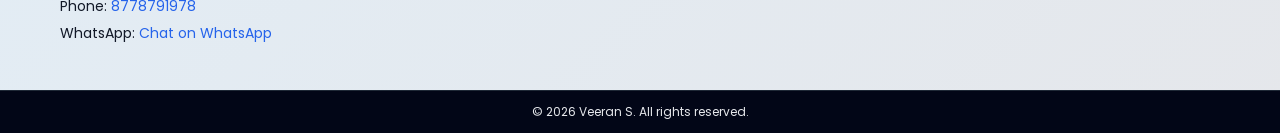
==== commit 6e8f5962: "Update index.html" ====
--- a/index.html
+++ b/index.html
@@ -36,7 +36,7 @@
         <div class="hero-photo">
           <div class="photo-frame">
             <!-- Photo file: 1234.avif (same folder as index.html) -->
-            <img src="profile-photo.jpg" alt="Veeran">
+            <img src="veera.jpg" alt="Veeran">
           </div>
         </div>
       </div>
